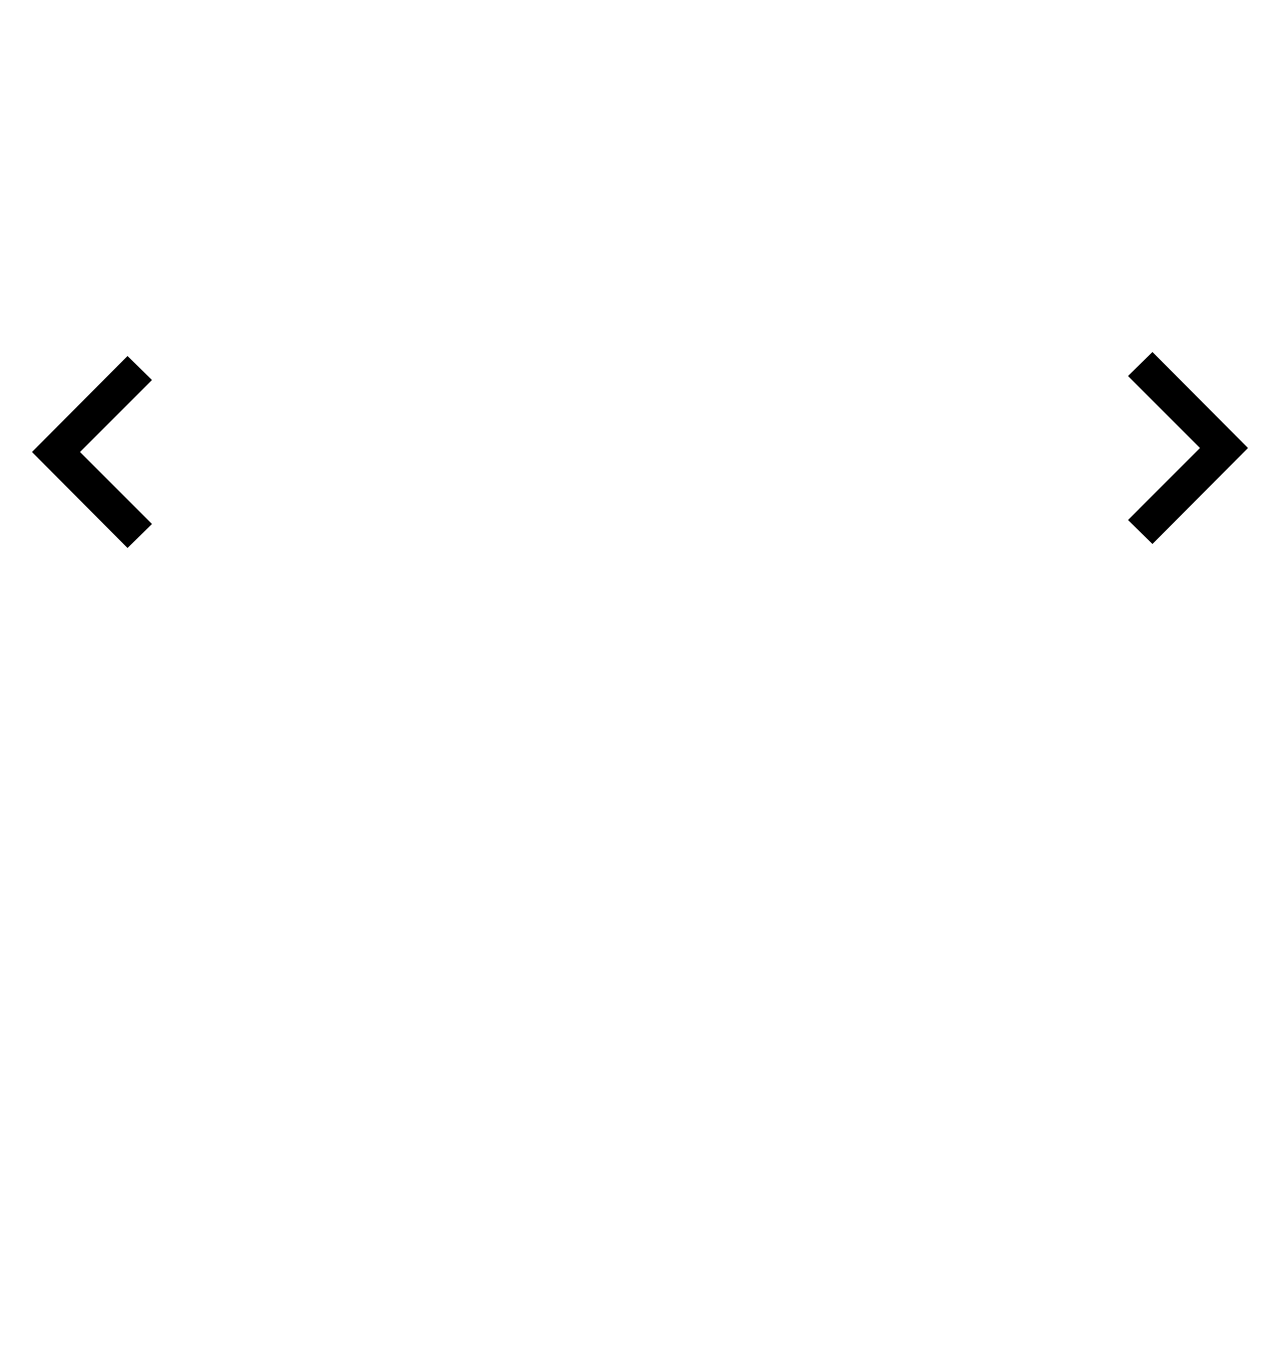
==== app/static/index.html @ 181cc867 "added navigation and main template" ====
<!DOCTYPE html>
<html lang="ru">
<head>
    <meta charset="UTF-8">
    <title>Landing</title>
    <link rel="stylesheet" href="css/index.css">
    <script src="js/index.js" type="application/javascript"></script>
</head>
<body>
<div class="">
    <nav class="arrowContainer left"><div class="arrowLeft"><svg xmlns="http://www.w3.org/2000/svg" width="192" height="192" viewBox="0 0 24 24"><path d="M5 3l3.057-3 11.943 12-11.943 12-3.057-3 9-9z"/></svg></div></nav>
    <main>
        <section>
            <h1></h1>
        </section>
        <section></section>
        <section></section>
        <section></section>
        <section></section>
    </main>
    <nav class="arrowContainer right"><div class="arrowRight"><svg xmlns="http://www.w3.org/2000/svg" width="192" height="192" viewBox="0 0 24 24"><path d="M5 3l3.057-3 11.943 12-11.943 12-3.057-3 9-9z"/></svg></div></nav>
</div>
</body>
</html>
---- app/static/css/index.css ----
body {
    margin: 0;
}

.arrowLeft {
    transform: translateY(-50%) rotate(180deg);
}
.arrowRight {
    transform: translateY(-50%);
}

.arrowContainer {
    width: 192px;
    height: 100vh;
    z-index: 2;
}

.arrowContainer.left {
    position: absolute;
    top: 50%;
}

.arrowContainer.right {
    position: absolute;
    top: 50%;
    right: 0;
}
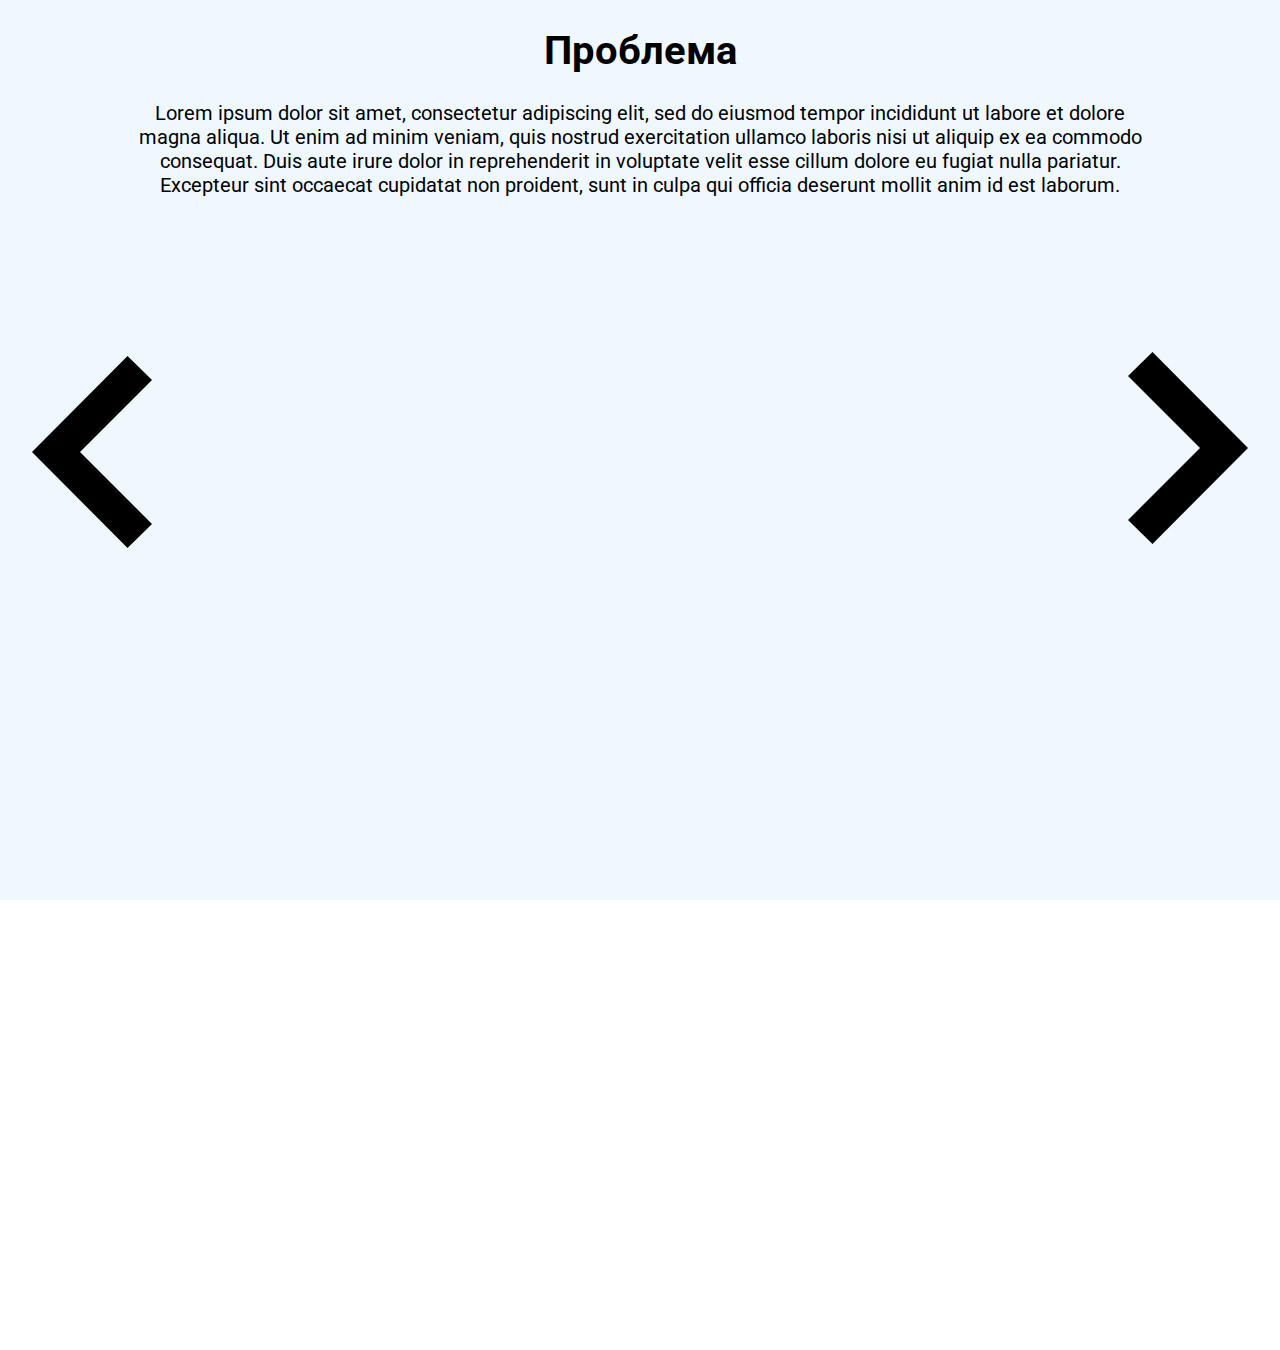
==== commit bfbd1fa4: "added styles" ====
--- a/app/static/index.html
+++ b/app/static/index.html
@@ -5,18 +5,23 @@
     <title>Landing</title>
     <link rel="stylesheet" href="css/index.css">
     <script src="js/index.js" type="application/javascript"></script>
+    <link rel="preconnect" href="https://fonts.gstatic.com">
+    <link href="https://fonts.googleapis.com/css2?family=Roboto:wght@100&display=swap" rel="stylesheet">
 </head>
 <body>
 <div class="">
     <nav class="arrowContainer left"><div class="arrowLeft"><svg xmlns="http://www.w3.org/2000/svg" width="192" height="192" viewBox="0 0 24 24"><path d="M5 3l3.057-3 11.943 12-11.943 12-3.057-3 9-9z"/></svg></div></nav>
     <main>
-        <section>
-            <h1></h1>
+        <section class="slide active">
+            <div class="textContainer">
+                <h1>Проблема</h1>
+                <p class="description">Lorem ipsum dolor sit amet, consectetur adipiscing elit, sed do eiusmod tempor incididunt ut labore et dolore magna aliqua. Ut enim ad minim veniam, quis nostrud exercitation ullamco laboris nisi ut aliquip ex ea commodo consequat. Duis aute irure dolor in reprehenderit in voluptate velit esse cillum dolore eu fugiat nulla pariatur. Excepteur sint occaecat cupidatat non proident, sunt in culpa qui officia deserunt mollit anim id est laborum.</p>
+            </div>
         </section>
-        <section></section>
-        <section></section>
-        <section></section>
-        <section></section>
+        <section class="slide"></section>
+        <section class="slide"></section>
+        <section class="slide"></section>
+        <section class="slide"></section>
     </main>
     <nav class="arrowContainer right"><div class="arrowRight"><svg xmlns="http://www.w3.org/2000/svg" width="192" height="192" viewBox="0 0 24 24"><path d="M5 3l3.057-3 11.943 12-11.943 12-3.057-3 9-9z"/></svg></div></nav>
 </div>
--- a/app/static/css/index.css
+++ b/app/static/css/index.css
@@ -1,10 +1,13 @@
 body {
     margin: 0;
+    overflow: hidden;
+    font-family: 'Roboto', sans-serif;
 }
 
 .arrowLeft {
     transform: translateY(-50%) rotate(180deg);
 }
+
 .arrowRight {
     transform: translateY(-50%);
 }
@@ -24,4 +27,28 @@
     position: absolute;
     top: 50%;
     right: 0;
+}
+
+.slide {
+    display: none;
+    z-index: 1;
+    height: 100vh;
+    width: 100vw;
+    background: aliceblue;
+    text-align: center;
+    /*position: absolute;
+    top: 0;*/
+}
+
+.active {
+    display: block;
+}
+.slide>.textContainer{
+    font-size: 20px;
+    width: 80%;
+    display: inline-block;
+    margin: auto;
+}
+.textContainer>.description{
+    float: bottom;
 }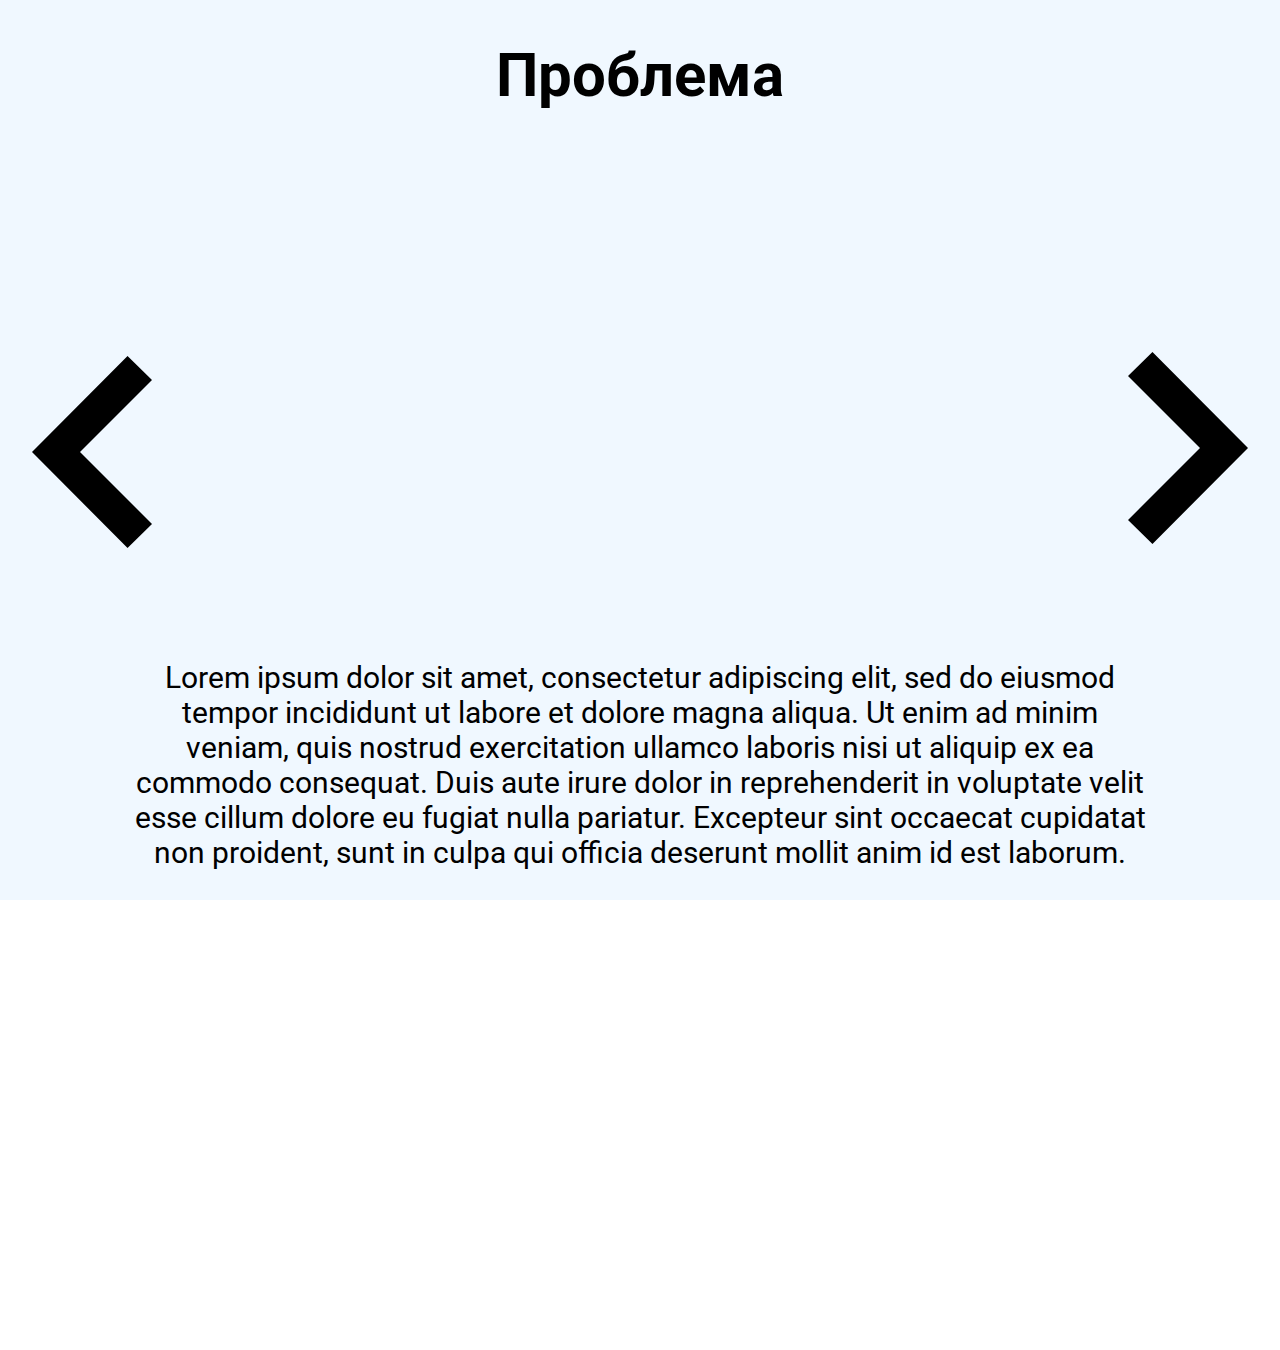
==== commit d5d60915: "added initial animation" ====
--- a/app/static/index.html
+++ b/app/static/index.html
@@ -11,17 +11,37 @@
 <body>
 <div class="">
     <nav class="arrowContainer left"><div class="arrowLeft"><svg xmlns="http://www.w3.org/2000/svg" width="192" height="192" viewBox="0 0 24 24"><path d="M5 3l3.057-3 11.943 12-11.943 12-3.057-3 9-9z"/></svg></div></nav>
-    <main>
+    <main class="slider">
         <section class="slide active">
             <div class="textContainer">
-                <h1>Проблема</h1>
+                <h1 class="header">Проблема</h1>
                 <p class="description">Lorem ipsum dolor sit amet, consectetur adipiscing elit, sed do eiusmod tempor incididunt ut labore et dolore magna aliqua. Ut enim ad minim veniam, quis nostrud exercitation ullamco laboris nisi ut aliquip ex ea commodo consequat. Duis aute irure dolor in reprehenderit in voluptate velit esse cillum dolore eu fugiat nulla pariatur. Excepteur sint occaecat cupidatat non proident, sunt in culpa qui officia deserunt mollit anim id est laborum.</p>
             </div>
         </section>
-        <section class="slide"></section>
-        <section class="slide"></section>
-        <section class="slide"></section>
-        <section class="slide"></section>
+        <section class="slide">
+            <div class="textContainer">
+                <h1 class="header">Проблема</h1>
+                <p class="description">Lorem ipsum dolor sit amet, consectetur adipiscing elit, sed do eiusmod tempor incididunt ut labore et dolore magna aliqua. Ut enim ad minim veniam, quis nostrud exercitation ullamco laboris nisi ut aliquip ex ea commodo consequat. Duis aute irure dolor in reprehenderit in voluptate velit esse cillum dolore eu fugiat nulla pariatur. Excepteur sint occaecat cupidatat non proident, sunt in culpa qui officia deserunt mollit anim id est laborum.</p>
+            </div>
+        </section>
+        <section class="slide">
+            <div class="textContainer">
+                <h1 class="header">Проблема</h1>
+                <p class="description">Lorem ipsum dolor sit amet, consectetur adipiscing elit, sed do eiusmod tempor incididunt ut labore et dolore magna aliqua. Ut enim ad minim veniam, quis nostrud exercitation ullamco laboris nisi ut aliquip ex ea commodo consequat. Duis aute irure dolor in reprehenderit in voluptate velit esse cillum dolore eu fugiat nulla pariatur. Excepteur sint occaecat cupidatat non proident, sunt in culpa qui officia deserunt mollit anim id est laborum.</p>
+            </div>
+        </section>
+        <section class="slide">
+            <div class="textContainer">
+                <h1 class="header">Проблема</h1>
+                <p class="description">Lorem ipsum dolor sit amet, consectetur adipiscing elit, sed do eiusmod tempor incididunt ut labore et dolore magna aliqua. Ut enim ad minim veniam, quis nostrud exercitation ullamco laboris nisi ut aliquip ex ea commodo consequat. Duis aute irure dolor in reprehenderit in voluptate velit esse cillum dolore eu fugiat nulla pariatur. Excepteur sint occaecat cupidatat non proident, sunt in culpa qui officia deserunt mollit anim id est laborum.</p>
+            </div>
+        </section>
+        <section class="slide">
+            <div class="textContainer">
+                <h1 class="header">Проблема</h1>
+                <p class="description">Lorem ipsum dolor sit amet, consectetur adipiscing elit, sed do eiusmod tempor incididunt ut labore et dolore magna aliqua. Ut enim ad minim veniam, quis nostrud exercitation ullamco laboris nisi ut aliquip ex ea commodo consequat. Duis aute irure dolor in reprehenderit in voluptate velit esse cillum dolore eu fugiat nulla pariatur. Excepteur sint occaecat cupidatat non proident, sunt in culpa qui officia deserunt mollit anim id est laborum.</p>
+            </div>
+        </section>
     </main>
     <nav class="arrowContainer right"><div class="arrowRight"><svg xmlns="http://www.w3.org/2000/svg" width="192" height="192" viewBox="0 0 24 24"><path d="M5 3l3.057-3 11.943 12-11.943 12-3.057-3 9-9z"/></svg></div></nav>
 </div>
--- a/app/static/css/index.css
+++ b/app/static/css/index.css
@@ -36,19 +36,39 @@
     width: 100vw;
     background: aliceblue;
     text-align: center;
-    /*position: absolute;
-    top: 0;*/
 }
 
 .active {
     display: block;
 }
 .slide>.textContainer{
-    font-size: 20px;
+    font-size: 30px;
     width: 80%;
-    display: inline-block;
     margin: auto;
+    display: inline-grid;
+    grid-template-rows: 1fr min-content;
+    height: 100%;
 }
 .textContainer>.description{
-    float: bottom;
-}+}
+.textContainer>.header{
+    /*margin-top: unset;*/
+}
+.prevSlide.right{
+    animation-name: nextSlideRight;
+    animation-duration: 0.7s;
+    display: block;
+}
+.nextSlide.right{
+    animation-name: nextSlideRight;
+    animation-duration: 0.7s;
+    display: block;
+}
+@keyframes nextSlideRight {
+    0% {
+        transform: rotate(0);
+    }
+    100% {
+        transform: rotate(360deg);
+    }
+}
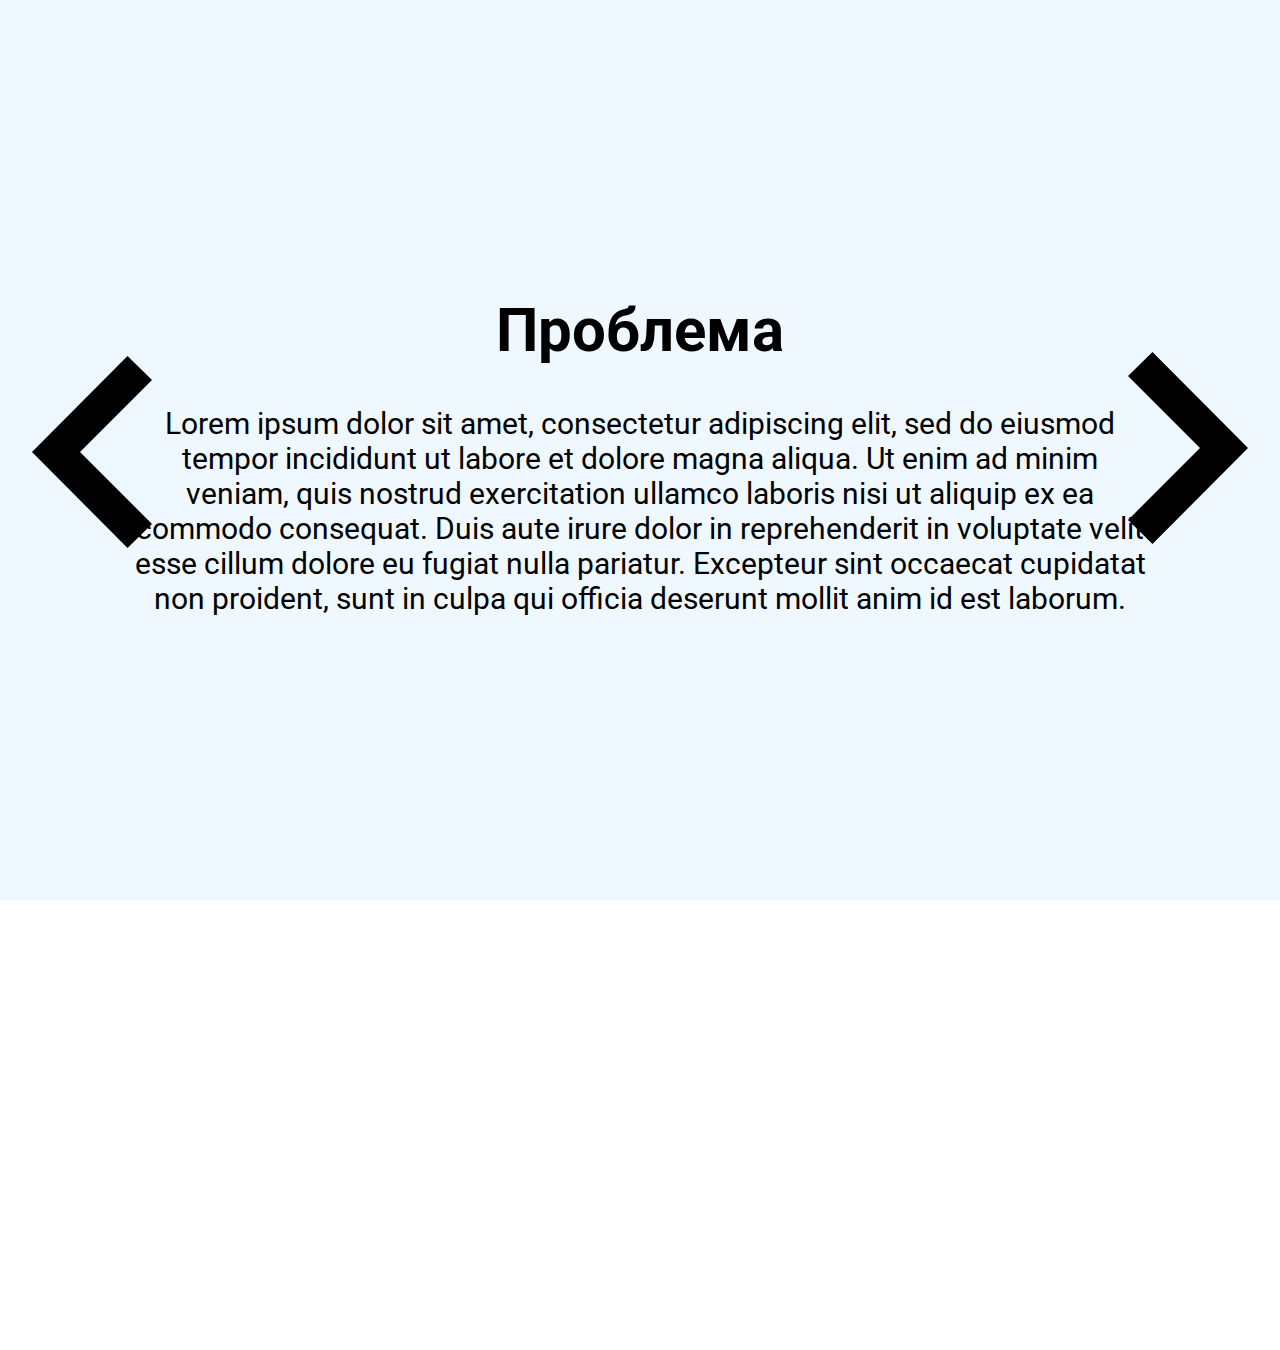
==== commit fea13b92: "change style" ====
--- a/app/static/index.html
+++ b/app/static/index.html
@@ -10,40 +10,88 @@
 </head>
 <body>
 <div class="">
-    <nav class="arrowContainer left"><div class="arrowLeft"><svg xmlns="http://www.w3.org/2000/svg" width="192" height="192" viewBox="0 0 24 24"><path d="M5 3l3.057-3 11.943 12-11.943 12-3.057-3 9-9z"/></svg></div></nav>
+    <nav class="arrowContainer left">
+        <div class="arrowLeft">
+            <svg xmlns="http://www.w3.org/2000/svg" width="192" height="192" viewBox="0 0 24 24">
+                <path d="M5 3l3.057-3 11.943 12-11.943 12-3.057-3 9-9z"/>
+            </svg>
+        </div>
+    </nav>
     <main class="slider">
         <section class="slide active">
-            <div class="textContainer">
-                <h1 class="header">Проблема</h1>
-                <p class="description">Lorem ipsum dolor sit amet, consectetur adipiscing elit, sed do eiusmod tempor incididunt ut labore et dolore magna aliqua. Ut enim ad minim veniam, quis nostrud exercitation ullamco laboris nisi ut aliquip ex ea commodo consequat. Duis aute irure dolor in reprehenderit in voluptate velit esse cillum dolore eu fugiat nulla pariatur. Excepteur sint occaecat cupidatat non proident, sunt in culpa qui officia deserunt mollit anim id est laborum.</p>
+            <div class="container">
+                <div class="textContainer">
+                    <h1 class="header">Проблема</h1>
+                    <p class="description">Lorem ipsum dolor sit amet, consectetur adipiscing elit, sed do eiusmod
+                        tempor incididunt ut labore et dolore magna aliqua. Ut enim ad minim veniam, quis nostrud
+                        exercitation ullamco laboris nisi ut aliquip ex ea commodo consequat. Duis aute irure dolor in
+                        reprehenderit in voluptate velit esse cillum dolore eu fugiat nulla pariatur. Excepteur sint
+                        occaecat cupidatat non proident, sunt in culpa qui officia deserunt mollit anim id est
+                        laborum.</p>
+                </div>
             </div>
         </section>
         <section class="slide">
-            <div class="textContainer">
-                <h1 class="header">Проблема</h1>
-                <p class="description">Lorem ipsum dolor sit amet, consectetur adipiscing elit, sed do eiusmod tempor incididunt ut labore et dolore magna aliqua. Ut enim ad minim veniam, quis nostrud exercitation ullamco laboris nisi ut aliquip ex ea commodo consequat. Duis aute irure dolor in reprehenderit in voluptate velit esse cillum dolore eu fugiat nulla pariatur. Excepteur sint occaecat cupidatat non proident, sunt in culpa qui officia deserunt mollit anim id est laborum.</p>
+            <div class="container">
+
+                <div class="textContainer">
+                    <h1 class="header">Проблема</h1>
+                    <p class="description">Lorem ipsum dolor sit amet, consectetur adipiscing elit, sed do eiusmod
+                        tempor incididunt ut labore et dolore magna aliqua. Ut enim ad minim veniam, quis nostrud
+                        exercitation ullamco laboris nisi ut aliquip ex ea commodo consequat. Duis aute irure dolor in
+                        reprehenderit in voluptate velit esse cillum dolore eu fugiat nulla pariatur. Excepteur sint
+                        occaecat cupidatat non proident, sunt in culpa qui officia deserunt mollit anim id est
+                        laborum.</p>
+                </div>
             </div>
         </section>
         <section class="slide">
-            <div class="textContainer">
-                <h1 class="header">Проблема</h1>
-                <p class="description">Lorem ipsum dolor sit amet, consectetur adipiscing elit, sed do eiusmod tempor incididunt ut labore et dolore magna aliqua. Ut enim ad minim veniam, quis nostrud exercitation ullamco laboris nisi ut aliquip ex ea commodo consequat. Duis aute irure dolor in reprehenderit in voluptate velit esse cillum dolore eu fugiat nulla pariatur. Excepteur sint occaecat cupidatat non proident, sunt in culpa qui officia deserunt mollit anim id est laborum.</p>
+            <div class="container">
+                <div class="textContainer">
+                    <h1 class="header">Проблема</h1>
+                    <p class="description">Lorem ipsum dolor sit amet, consectetur adipiscing elit, sed do eiusmod
+                        tempor incididunt ut labore et dolore magna aliqua. Ut enim ad minim veniam, quis nostrud
+                        exercitation ullamco laboris nisi ut aliquip ex ea commodo consequat. Duis aute irure dolor in
+                        reprehenderit in voluptate velit esse cillum dolore eu fugiat nulla pariatur. Excepteur sint
+                        occaecat cupidatat non proident, sunt in culpa qui officia deserunt mollit anim id est
+                        laborum.</p>
+                </div>
             </div>
         </section>
         <section class="slide">
-            <div class="textContainer">
-                <h1 class="header">Проблема</h1>
-                <p class="description">Lorem ipsum dolor sit amet, consectetur adipiscing elit, sed do eiusmod tempor incididunt ut labore et dolore magna aliqua. Ut enim ad minim veniam, quis nostrud exercitation ullamco laboris nisi ut aliquip ex ea commodo consequat. Duis aute irure dolor in reprehenderit in voluptate velit esse cillum dolore eu fugiat nulla pariatur. Excepteur sint occaecat cupidatat non proident, sunt in culpa qui officia deserunt mollit anim id est laborum.</p>
+            <div class="container">
+                <div class="textContainer">
+                    <h1 class="header">Проблема</h1>
+                    <p class="description">Lorem ipsum dolor sit amet, consectetur adipiscing elit, sed do eiusmod
+                        tempor incididunt ut labore et dolore magna aliqua. Ut enim ad minim veniam, quis nostrud
+                        exercitation ullamco laboris nisi ut aliquip ex ea commodo consequat. Duis aute irure dolor in
+                        reprehenderit in voluptate velit esse cillum dolore eu fugiat nulla pariatur. Excepteur sint
+                        occaecat cupidatat non proident, sunt in culpa qui officia deserunt mollit anim id est
+                        laborum.</p>
+                </div>
             </div>
         </section>
         <section class="slide">
-            <div class="textContainer">
-                <h1 class="header">Проблема</h1>
-                <p class="description">Lorem ipsum dolor sit amet, consectetur adipiscing elit, sed do eiusmod tempor incididunt ut labore et dolore magna aliqua. Ut enim ad minim veniam, quis nostrud exercitation ullamco laboris nisi ut aliquip ex ea commodo consequat. Duis aute irure dolor in reprehenderit in voluptate velit esse cillum dolore eu fugiat nulla pariatur. Excepteur sint occaecat cupidatat non proident, sunt in culpa qui officia deserunt mollit anim id est laborum.</p>
+            <div class="container">
+                <div class="textContainer">
+                    <h1 class="header">Проблема</h1>
+                    <p class="description">Lorem ipsum dolor sit amet, consectetur adipiscing elit, sed do eiusmod
+                        tempor incididunt ut labore et dolore magna aliqua. Ut enim ad minim veniam, quis nostrud
+                        exercitation ullamco laboris nisi ut aliquip ex ea commodo consequat. Duis aute irure dolor in
+                        reprehenderit in voluptate velit esse cillum dolore eu fugiat nulla pariatur. Excepteur sint
+                        occaecat cupidatat non proident, sunt in culpa qui officia deserunt mollit anim id est
+                        laborum.</p>
+                </div>
             </div>
         </section>
     </main>
-    <nav class="arrowContainer right"><div class="arrowRight"><svg xmlns="http://www.w3.org/2000/svg" width="192" height="192" viewBox="0 0 24 24"><path d="M5 3l3.057-3 11.943 12-11.943 12-3.057-3 9-9z"/></svg></div></nav>
+    <nav class="arrowContainer right">
+        <div class="arrowRight">
+            <svg xmlns="http://www.w3.org/2000/svg" width="192" height="192" viewBox="0 0 24 24">
+                <path d="M5 3l3.057-3 11.943 12-11.943 12-3.057-3 9-9z"/>
+            </svg>
+        </div>
+    </nav>
 </div>
 </body>
 </html>--- a/app/static/css/index.css
+++ b/app/static/css/index.css
@@ -41,13 +41,17 @@
 .active {
     display: block;
 }
-.slide>.textContainer{
+.slide .textContainer{
+
+}
+.slide>.container{
     font-size: 30px;
     width: 80%;
     margin: auto;
     display: inline-grid;
-    grid-template-rows: 1fr min-content;
     height: 100%;
+    justify-content: center;
+    align-items: center;
 }
 .textContainer>.description{
 }
@@ -55,20 +59,58 @@
     /*margin-top: unset;*/
 }
 .prevSlide.right{
-    animation-name: nextSlideRight;
+    animation-name: prevSlideRight;
     animation-duration: 0.7s;
     display: block;
+    position: absolute;
 }
 .nextSlide.right{
     animation-name: nextSlideRight;
     animation-duration: 0.7s;
     display: block;
+    position: absolute;
+}
+.prevSlide.left{
+    animation-name: prevSlideLeft;
+    animation-duration: 0.7s;
+    display: block;
+    position: absolute;
+}
+.nextSlide.left{
+    animation-name: nextSlideLeft;
+    animation-duration: 0.7s;
+    display: block;
+    position: absolute;
+}
+@keyframes prevSlideRight {
+    0% {
+        transform: translate(0vw);
+    }
+    100% {
+        transform: translate(-100vw);
+    }
 }
 @keyframes nextSlideRight {
     0% {
-        transform: rotate(0);
+        transform: translate(100vw);
     }
     100% {
-        transform: rotate(360deg);
+        transform: translate(0vw);
     }
 }
+@keyframes prevSlideLeft {
+    0% {
+        transform: translate(0vw);
+    }
+    100% {
+        transform: translate(100vw);
+    }
+}
+@keyframes nextSlideLeft {
+    0% {
+        transform: translate(-100vw);
+    }
+    100% {
+        transform: translate(0vw);
+    }
+}
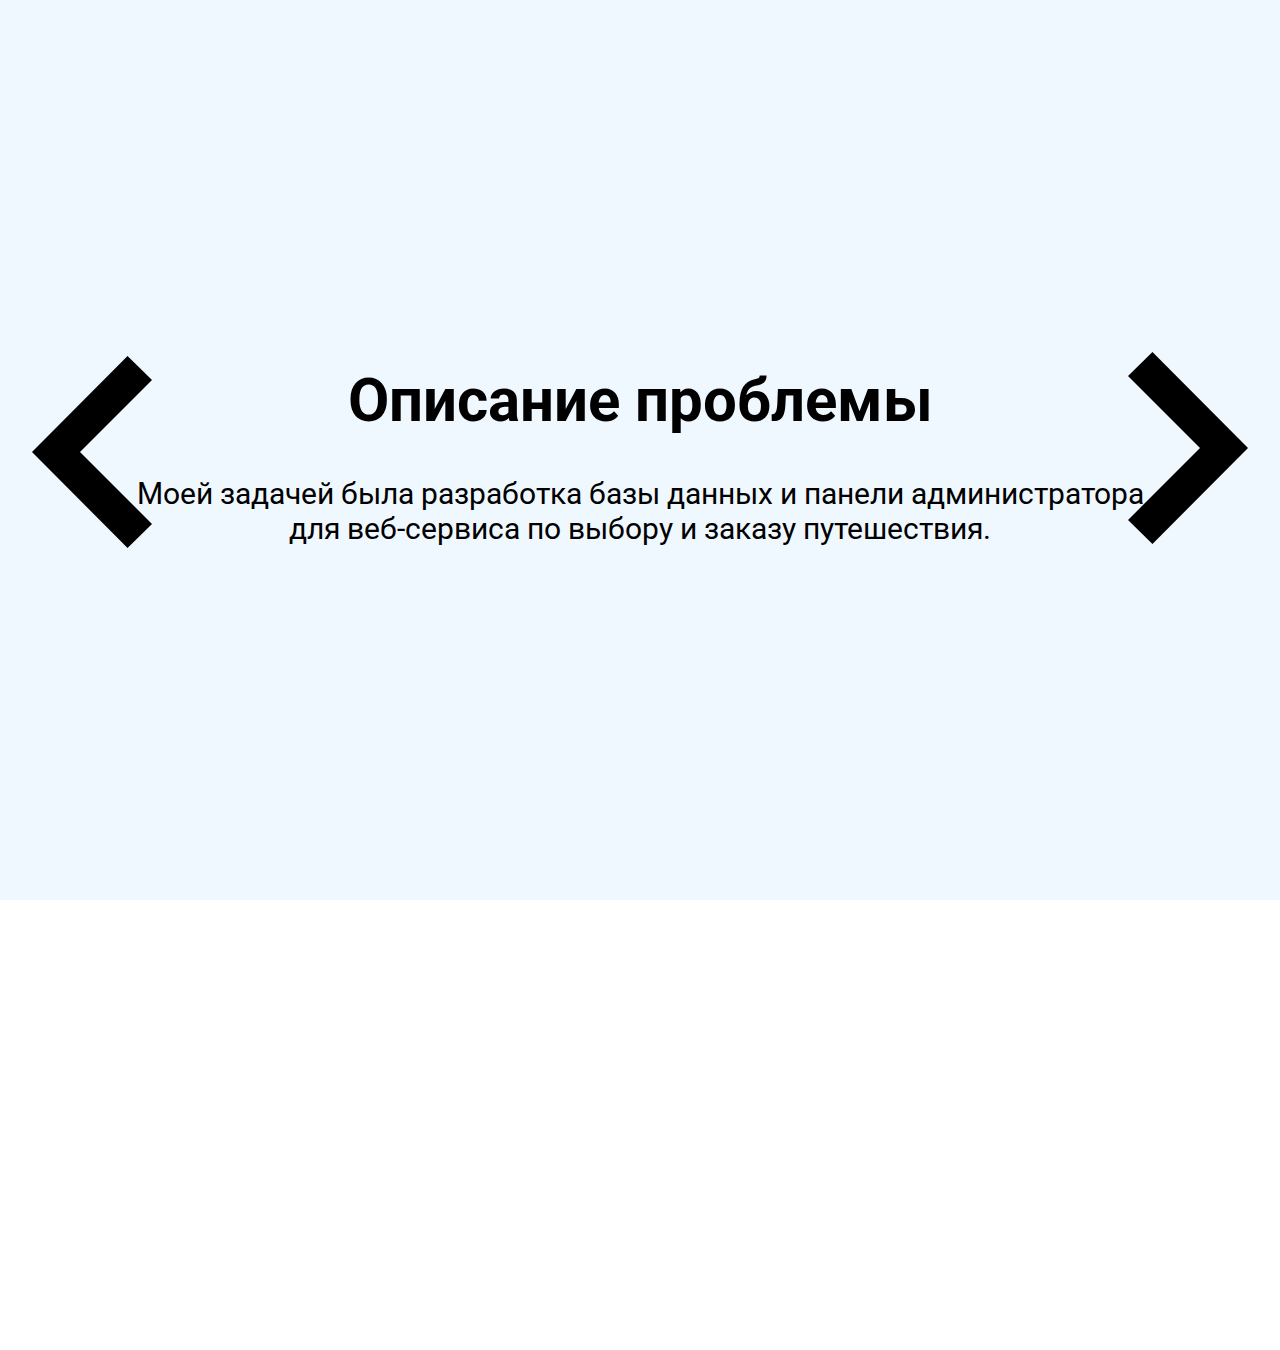
==== commit c1be26a3: "add video and content" ====
--- a/app/static/index.html
+++ b/app/static/index.html
@@ -19,68 +19,49 @@
     </nav>
     <main class="slider">
         <section class="slide active">
-            <div class="container">
-                <div class="textContainer">
-                    <h1 class="header">Проблема</h1>
-                    <p class="description">Lorem ipsum dolor sit amet, consectetur adipiscing elit, sed do eiusmod
-                        tempor incididunt ut labore et dolore magna aliqua. Ut enim ad minim veniam, quis nostrud
-                        exercitation ullamco laboris nisi ut aliquip ex ea commodo consequat. Duis aute irure dolor in
-                        reprehenderit in voluptate velit esse cillum dolore eu fugiat nulla pariatur. Excepteur sint
-                        occaecat cupidatat non proident, sunt in culpa qui officia deserunt mollit anim id est
-                        laborum.</p>
+            <div class="centeringContainer">
+                <div class="dataContainer">
+                    <h1 class="header">Описание проблемы</h1>
+                    <p class="description">Моей задачей была разработка базы данных и панели администратора для
+                        веб-сервиса по выбору и заказу путешествия.</p>
                 </div>
             </div>
         </section>
         <section class="slide">
-            <div class="container">
+            <div class="centeringContainer">
 
-                <div class="textContainer">
-                    <h1 class="header">Проблема</h1>
-                    <p class="description">Lorem ipsum dolor sit amet, consectetur adipiscing elit, sed do eiusmod
-                        tempor incididunt ut labore et dolore magna aliqua. Ut enim ad minim veniam, quis nostrud
-                        exercitation ullamco laboris nisi ut aliquip ex ea commodo consequat. Duis aute irure dolor in
-                        reprehenderit in voluptate velit esse cillum dolore eu fugiat nulla pariatur. Excepteur sint
-                        occaecat cupidatat non proident, sunt in culpa qui officia deserunt mollit anim id est
-                        laborum.</p>
+                <div class="dataContainer">
+                    <h1 class="header">Использованные технологии</h1>
+                    <p class="description">Для создания базы данных использовался phpmyadmin с mariabd, для панели
+                        администратора python-фреймворк django.</p>
                 </div>
             </div>
         </section>
         <section class="slide">
-            <div class="container">
-                <div class="textContainer">
-                    <h1 class="header">Проблема</h1>
-                    <p class="description">Lorem ipsum dolor sit amet, consectetur adipiscing elit, sed do eiusmod
-                        tempor incididunt ut labore et dolore magna aliqua. Ut enim ad minim veniam, quis nostrud
-                        exercitation ullamco laboris nisi ut aliquip ex ea commodo consequat. Duis aute irure dolor in
-                        reprehenderit in voluptate velit esse cillum dolore eu fugiat nulla pariatur. Excepteur sint
-                        occaecat cupidatat non proident, sunt in culpa qui officia deserunt mollit anim id est
-                        laborum.</p>
+            <div class="centeringContainer">
+                <div class="dataContainer">
+                    <h1 class="header">Наша команда</h1>
+                    <p class="description">Проект выполнен Чивилевым Валерием.</p>
                 </div>
             </div>
         </section>
         <section class="slide">
-            <div class="container">
-                <div class="textContainer">
-                    <h1 class="header">Проблема</h1>
-                    <p class="description">Lorem ipsum dolor sit amet, consectetur adipiscing elit, sed do eiusmod
-                        tempor incididunt ut labore et dolore magna aliqua. Ut enim ad minim veniam, quis nostrud
-                        exercitation ullamco laboris nisi ut aliquip ex ea commodo consequat. Duis aute irure dolor in
-                        reprehenderit in voluptate velit esse cillum dolore eu fugiat nulla pariatur. Excepteur sint
-                        occaecat cupidatat non proident, sunt in culpa qui officia deserunt mollit anim id est
-                        laborum.</p>
+            <div class="centeringContainer">
+                <div class="dataContainer">
+                    <h1 class="header">Результат работы</h1>
+                    <p class="description">Выполнен лендинг проекта, а также административная часть для редактирования
+                        базы данных.</p>
                 </div>
             </div>
         </section>
         <section class="slide">
-            <div class="container">
-                <div class="textContainer">
-                    <h1 class="header">Проблема</h1>
-                    <p class="description">Lorem ipsum dolor sit amet, consectetur adipiscing elit, sed do eiusmod
-                        tempor incididunt ut labore et dolore magna aliqua. Ut enim ad minim veniam, quis nostrud
-                        exercitation ullamco laboris nisi ut aliquip ex ea commodo consequat. Duis aute irure dolor in
-                        reprehenderit in voluptate velit esse cillum dolore eu fugiat nulla pariatur. Excepteur sint
-                        occaecat cupidatat non proident, sunt in culpa qui officia deserunt mollit anim id est
-                        laborum.</p>
+            <div class="centeringContainer">
+                <div class="dataContainer">
+                    <h1 class="header">Видео-презентация работы</h1>
+                    <iframe width="560" height="315" src="https://www.youtube.com/embed/dQw4w9WgXcQ"
+                            title="YouTube video player" frameborder="0"
+                            allow="accelerometer; autoplay; clipboard-write; encrypted-media; gyroscope; picture-in-picture"
+                            allowfullscreen></iframe>
                 </div>
             </div>
         </section>
--- a/app/static/css/index.css
+++ b/app/static/css/index.css
@@ -41,10 +41,10 @@
 .active {
     display: block;
 }
-.slide .textContainer{
+.slide .dataContainer{
 
 }
-.slide>.container{
+.slide>.centeringContainer{
     font-size: 30px;
     width: 80%;
     margin: auto;
@@ -53,9 +53,9 @@
     justify-content: center;
     align-items: center;
 }
-.textContainer>.description{
+.dataContainer>.description{
 }
-.textContainer>.header{
+.dataContainer>.header{
     /*margin-top: unset;*/
 }
 .prevSlide.right{
